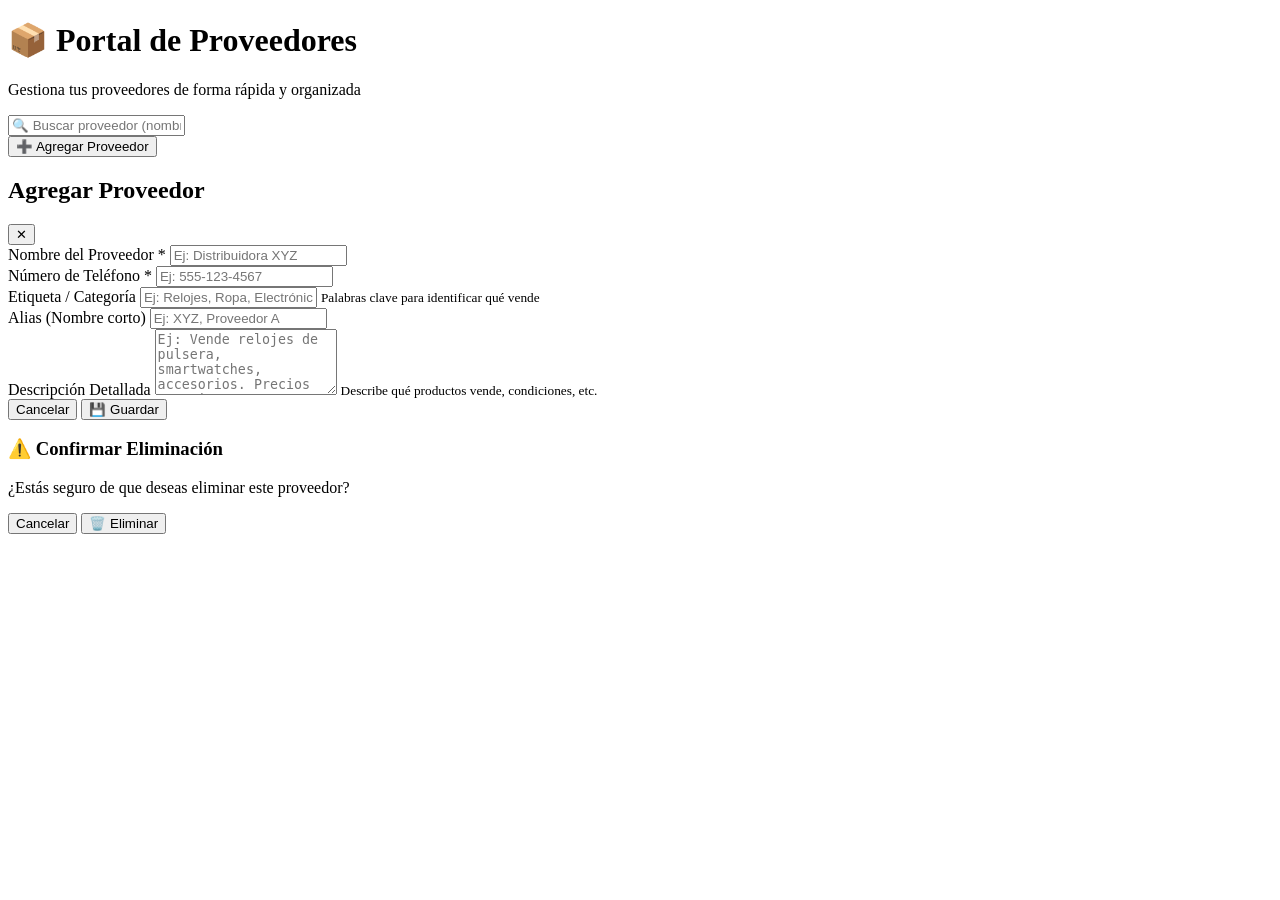
==== index.html @ 2e637d3e "Add files via upload" ====
<!DOCTYPE html>
<html lang="es">
<head>
<meta charset="UTF-8">
<meta name="viewport" content="width=device-width, initial-scale=1.0">
<title>Portal de Proveedores</title>
<link rel="stylesheet" href="proveedores.css">
</head>
<body>

<header>
<h1>📦 Portal de Proveedores</h1>
<p class="subtitle">Gestiona tus proveedores de forma rápida y organizada</p>
</header>

<main>
<!-- BARRA DE BÚSQUEDA Y BOTÓN AGREGAR -->
<div class="toolbar">
<div class="search-box">
<input type="text" id="search-input" placeholder="🔍 Buscar proveedor (nombre, producto, descripción...)">
</div>
<button class="btn-add" onclick="openModal()">➕ Agregar Proveedor</button>
</div>

<!-- GRID DE TARJETAS -->
<div id="providers-grid" class="providers-grid">
<!-- Las tarjetas se generarán dinámicamente aquí -->
</div>

<!-- MENSAJE CUANDO NO HAY PROVEEDORES -->
<div id="empty-message" class="empty-message" style="display: none;">
<div class="empty-icon">📭</div>
<h3>No hay proveedores registrados</h3>
<p>Haz clic en "Agregar Proveedor" para comenzar</p>
</div>
</main>

<!-- MODAL PARA AGREGAR/EDITAR -->
<div id="modal" class="modal">
<div class="modal-content">
<div class="modal-header">
<h2 id="modal-title">Agregar Proveedor</h2>
<button class="btn-close" onclick="closeModal()">✕</button>
</div>
<form id="provider-form" onsubmit="saveProvider(event)">
<div class="form-group">
<label>Nombre del Proveedor *</label>
<input type="text" id="prov-nombre" required placeholder="Ej: Distribuidora XYZ">
</div>
<div class="form-group">
<label>Número de Teléfono *</label>
<input type="tel" id="prov-numero" required placeholder="Ej: 555-123-4567">
</div>
<div class="form-group">
<label>Etiqueta / Categoría</label>
<input type="text" id="prov-etiqueta" placeholder="Ej: Relojes, Ropa, Electrónica">
<small>Palabras clave para identificar qué vende</small>
</div>
<div class="form-group">
<label>Alias (Nombre corto)</label>
<input type="text" id="prov-alias" placeholder="Ej: XYZ, Proveedor A">
</div>
<div class="form-group">
<label>Descripción Detallada</label>
<textarea id="prov-descripcion" rows="4" placeholder="Ej: Vende relojes de pulsera, smartwatches, accesorios. Precios mayoristas. Entrega en 24h."></textarea>
<small>Describe qué productos vende, condiciones, etc.</small>
</div>
<div class="form-actions">
<button type="button" class="btn-cancel" onclick="closeModal()">Cancelar</button>
<button type="submit" class="btn-save">💾 Guardar</button>
</div>
</form>
</div>
</div>

<!-- MODAL DE CONFIRMACIÓN PARA ELIMINAR -->
<div id="modal-confirm" class="modal">
<div class="modal-content modal-small">
<h3>⚠️ Confirmar Eliminación</h3>
<p>¿Estás seguro de que deseas eliminar este proveedor?</p>
<p><strong id="confirm-name"></strong></p>
<div class="form-actions">
<button class="btn-cancel" onclick="closeConfirmModal()">Cancelar</button>
<button class="btn-delete" onclick="confirmDelete()">🗑️ Eliminar</button>
</div>
</div>
</div>

<script src="proveedores.js"></script>
</body>
</html>
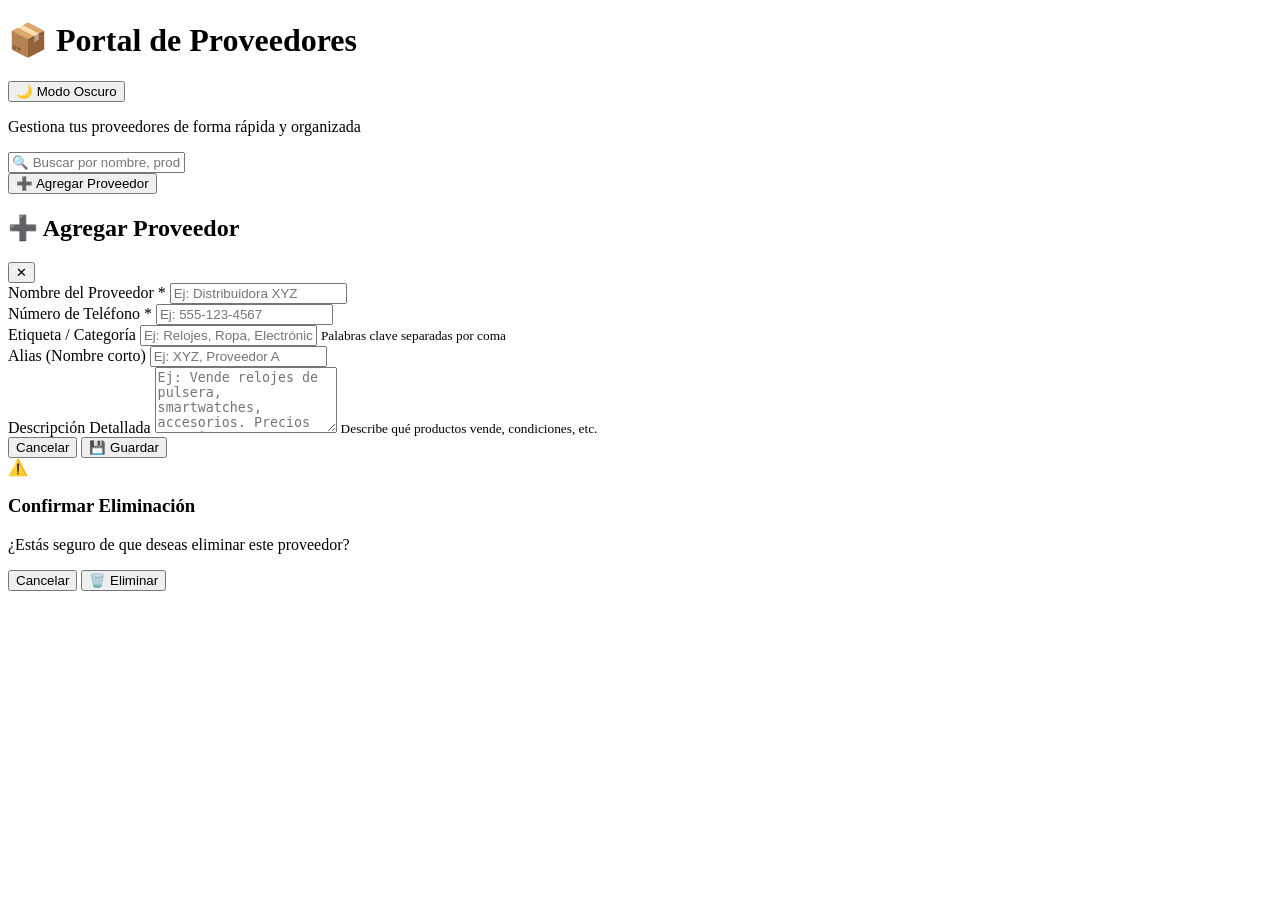
==== commit 2aa28c0e: "Update labels and comments in index.html" ====
--- a/index.html
+++ b/index.html
@@ -9,25 +9,28 @@
 <body>
 
 <header>
+<div class="header-content">
 <h1>📦 Portal de Proveedores</h1>
+<button id="theme-toggle" class="theme-toggle" onclick="toggleTheme()">🌙 Modo Oscuro</button>
+</div>
 <p class="subtitle">Gestiona tus proveedores de forma rápida y organizada</p>
 </header>
 
 <main>
-<!-- BARRA DE BÚSQUEDA Y BOTÓN AGREGAR -->
+<!-- BARRA DE HERRAMIENTAS -->
 <div class="toolbar">
-<div class="search-box">
-<input type="text" id="search-input" placeholder="🔍 Buscar proveedor (nombre, producto, descripción...)">
+<div class="search-container">
+<input type="text" id="search-input" placeholder="🔍 Buscar por nombre, producto, descripción..." onkeyup="searchProviders()">
 </div>
 <button class="btn-add" onclick="openModal()">➕ Agregar Proveedor</button>
 </div>
 
 <!-- GRID DE TARJETAS -->
 <div id="providers-grid" class="providers-grid">
-<!-- Las tarjetas se generarán dinámicamente aquí -->
+<!-- Las tarjetas se generan aquí -->
 </div>
 
-<!-- MENSAJE CUANDO NO HAY PROVEEDORES -->
+<!-- MENSAJE VACÍO -->
 <div id="empty-message" class="empty-message" style="display: none;">
 <div class="empty-icon">📭</div>
 <h3>No hay proveedores registrados</h3>
@@ -35,33 +38,33 @@
 </div>
 </main>
 
-<!-- MODAL PARA AGREGAR/EDITAR -->
+<!-- MODAL AGREGAR/EDITAR -->
 <div id="modal" class="modal">
 <div class="modal-content">
 <div class="modal-header">
-<h2 id="modal-title">Agregar Proveedor</h2>
+<h2 id="modal-title">➕ Agregar Proveedor</h2>
 <button class="btn-close" onclick="closeModal()">✕</button>
 </div>
 <form id="provider-form" onsubmit="saveProvider(event)">
 <div class="form-group">
-<label>Nombre del Proveedor *</label>
+<label for="prov-nombre">Nombre del Proveedor *</label>
 <input type="text" id="prov-nombre" required placeholder="Ej: Distribuidora XYZ">
 </div>
 <div class="form-group">
-<label>Número de Teléfono *</label>
+<label for="prov-numero">Número de Teléfono *</label>
 <input type="tel" id="prov-numero" required placeholder="Ej: 555-123-4567">
 </div>
 <div class="form-group">
-<label>Etiqueta / Categoría</label>
+<label for="prov-etiqueta">Etiqueta / Categoría</label>
 <input type="text" id="prov-etiqueta" placeholder="Ej: Relojes, Ropa, Electrónica">
-<small>Palabras clave para identificar qué vende</small>
+<small>Palabras clave separadas por coma</small>
 </div>
 <div class="form-group">
-<label>Alias (Nombre corto)</label>
+<label for="prov-alias">Alias (Nombre corto)</label>
 <input type="text" id="prov-alias" placeholder="Ej: XYZ, Proveedor A">
 </div>
 <div class="form-group">
-<label>Descripción Detallada</label>
+<label for="prov-descripcion">Descripción Detallada</label>
 <textarea id="prov-descripcion" rows="4" placeholder="Ej: Vende relojes de pulsera, smartwatches, accesorios. Precios mayoristas. Entrega en 24h."></textarea>
 <small>Describe qué productos vende, condiciones, etc.</small>
 </div>
@@ -73,12 +76,13 @@
 </div>
 </div>
 
-<!-- MODAL DE CONFIRMACIÓN PARA ELIMINAR -->
+<!-- MODAL CONFIRMAR ELIMINAR -->
 <div id="modal-confirm" class="modal">
 <div class="modal-content modal-small">
-<h3>⚠️ Confirmar Eliminación</h3>
+<div class="warning-icon">⚠️</div>
+<h3>Confirmar Eliminación</h3>
 <p>¿Estás seguro de que deseas eliminar este proveedor?</p>
-<p><strong id="confirm-name"></strong></p>
+<p class="confirm-name" id="confirm-name"></p>
 <div class="form-actions">
 <button class="btn-cancel" onclick="closeConfirmModal()">Cancelar</button>
 <button class="btn-delete" onclick="confirmDelete()">🗑️ Eliminar</button>
@@ -88,4 +92,4 @@
 
 <script src="proveedores.js"></script>
 </body>
-</html>+</html>
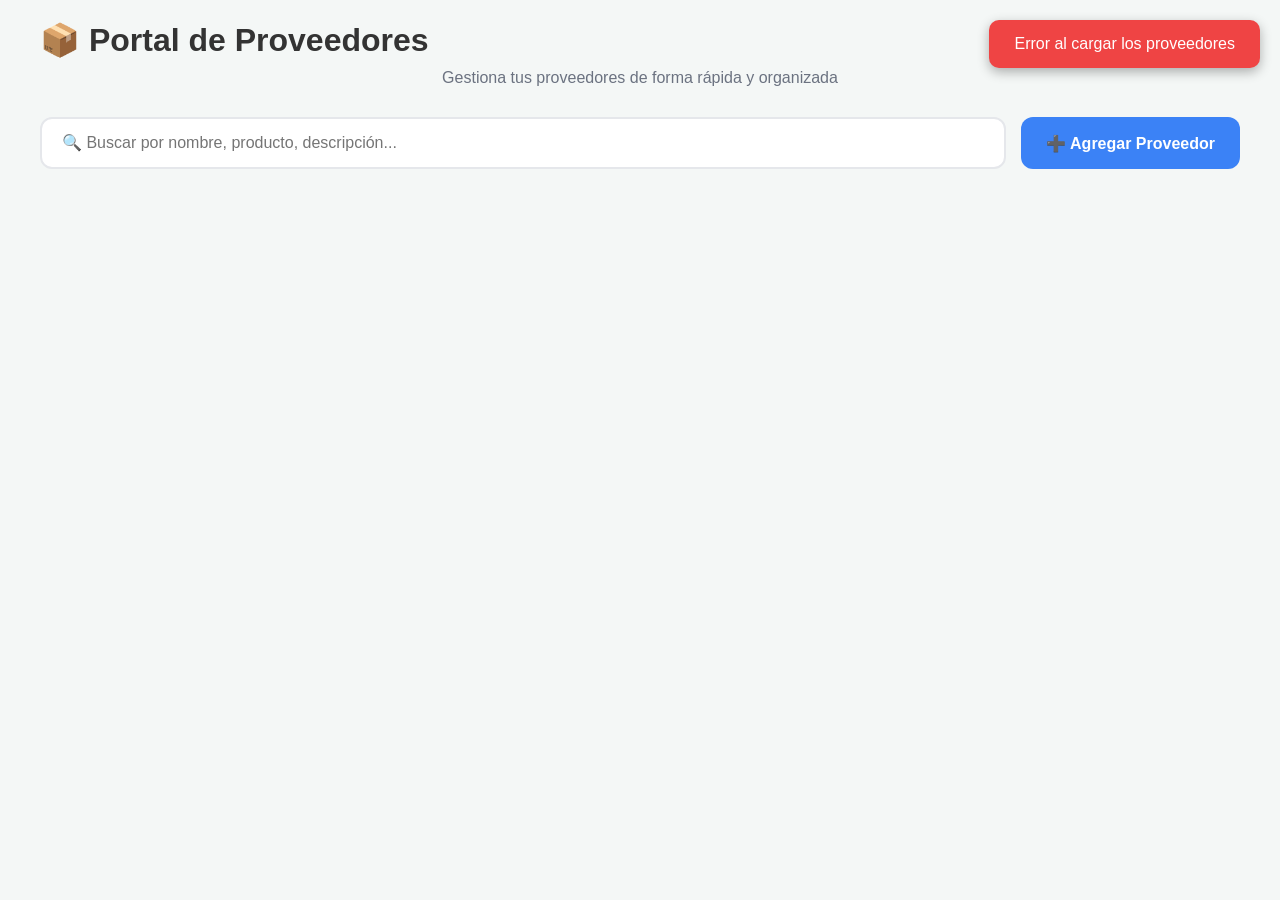
==== commit b3ee03e2: "Modify stylesheet link and enhance comments Updated stylesheet link and improved comment clarity." ====
--- a/index.html
+++ b/index.html
@@ -4,7 +4,7 @@
 <meta charset="UTF-8">
 <meta name="viewport" content="width=device-width, initial-scale=1.0">
 <title>Portal de Proveedores</title>
-<link rel="stylesheet" href="proveedores.css">
+<link rel="stylesheet" href="css.css">
 </head>
 <body>
 
@@ -27,7 +27,7 @@
 
 <!-- GRID DE TARJETAS -->
 <div id="providers-grid" class="providers-grid">
-<!-- Las tarjetas se generan aquí -->
+<!-- Las tarjetas se generan aquí dinámicamente -->
 </div>
 
 <!-- MENSAJE VACÍO -->
--- a/css.css
+++ b/css.css
@@ -0,0 +1,464 @@
+/* VARIABLES - MODO CLARO (por defecto) */
+:root {
+--bg-primary: #f4f7f6;
+--bg-secondary: #ffffff;
+--text-primary: #333333;
+--text-secondary: #6b7280;
+--border-color: #e5e7eb;
+--card-shadow: rgba(0, 0, 0, 0.08);
+--primary: #3b82f6;
+--primary-hover: #2563eb;
+--success: #10b981;
+--danger: #ef4444;
+--warning: #f59e0b;
+--tag-bg: #fef3c7;
+--tag-text: #92400e;
+--input-bg: #ffffff;
+--modal-overlay: rgba(0, 0, 0, 0.5);
+}
+
+/* MODO OSCURO */
+body.dark-mode {
+--bg-primary: #1f2937;
+--bg-secondary: #374151;
+--text-primary: #f9fafb;
+--text-secondary: #9ca3af;
+--border-color: #4b5563;
+--card-shadow: rgba(0, 0, 0, 0.3);
+--primary: #60a5fa;
+--primary-hover: #3b82f6;
+--success: #34d399;
+--danger: #f87171;
+--warning: #fbbf24;
+--tag-bg: #451a03;
+--tag-text: #fbbf24;
+--input-bg: #4b5563;
+--modal-overlay: rgba(0, 0, 0, 0.7);
+}
+
+* {
+margin: 0;
+padding: 0;
+box-sizing: border-box;
+}
+
+body {
+font-family: 'Segoe UI', Tahoma, Geneva, Verdana, sans-serif;
+background: var(--bg-primary);
+color: var(--text-primary);
+padding: 20px;
+transition: all 0.3s ease;
+}
+
+/* HEADER */
+header {
+text-align: center;
+margin-bottom: 30px;
+}
+
+.header-content {
+display: flex;
+justify-content: space-between;
+align-items: center;
+max-width: 1200px;
+margin: 0 auto 10px;
+}
+
+h1 {
+color: var(--text-primary);
+font-size: 2rem;
+}
+
+.subtitle {
+color: var(--text-secondary);
+margin-top: 5px;
+}
+
+/* BOTÓN MODO OSCURO/CLARO */
+.theme-toggle {
+padding: 10px 20px;
+background: var(--bg-secondary);
+color: var(--text-primary);
+border: 2px solid var(--border-color);
+border-radius: 25px;
+cursor: pointer;
+font-weight: bold;
+transition: all 0.3s;
+}
+
+.theme-toggle:hover {
+background: var(--primary);
+color: white;
+border-color: var(--primary);
+}
+
+/* TOOLBAR */
+.toolbar {
+max-width: 1200px;
+margin: 0 auto 30px;
+display: flex;
+gap: 15px;
+flex-wrap: wrap;
+}
+
+.search-container {
+flex: 1;
+min-width: 250px;
+}
+
+.search-container input {
+width: 100%;
+padding: 15px 20px;
+border: 2px solid var(--border-color);
+border-radius: 12px;
+font-size: 1rem;
+background: var(--input-bg);
+color: var(--text-primary);
+transition: all 0.3s;
+}
+
+.search-container input:focus {
+outline: none;
+border-color: var(--primary);
+box-shadow: 0 0 0 3px rgba(59, 130, 246, 0.1);
+}
+
+.btn-add {
+padding: 15px 25px;
+background: var(--primary);
+color: white;
+border: none;
+border-radius: 12px;
+font-size: 1rem;
+font-weight: bold;
+cursor: pointer;
+transition: all 0.3s;
+}
+
+.btn-add:hover {
+background: var(--primary-hover);
+transform: translateY(-2px);
+}
+
+/* GRID DE TARJETAS */
+.providers-grid {
+max-width: 1200px;
+margin: 0 auto;
+display: grid;
+grid-template-columns: repeat(auto-fill, minmax(320px, 1fr));
+gap: 25px;
+}
+
+/* TARJETA DE PROVEEDOR */
+.provider-card {
+background: var(--bg-secondary);
+border-radius: 15px;
+padding: 25px;
+box-shadow: 0 4px 12px var(--card-shadow);
+transition: all 0.3s;
+border-left: 5px solid var(--primary);
+position: relative;
+}
+
+.provider-card:hover {
+transform: translateY(-5px);
+box-shadow: 0 8px 20px var(--card-shadow);
+}
+
+.card-header {
+display: flex;
+justify-content: space-between;
+align-items: start;
+margin-bottom: 20px;
+}
+
+.card-title {
+flex: 1;
+}
+
+.card-title h3 {
+font-size: 1.4rem;
+color: var(--text-primary);
+margin-bottom: 5px;
+}
+
+.card-title .alias {
+font-size: 0.9rem;
+color: var(--text-secondary);
+font-style: italic;
+}
+
+.card-actions {
+display: flex;
+gap: 10px;
+}
+
+.btn-icon {
+width: 38px;
+height: 38px;
+border: none;
+border-radius: 10px;
+cursor: pointer;
+font-size: 1.2rem;
+transition: all 0.2s;
+display: flex;
+align-items: center;
+justify-content: center;
+}
+
+.btn-edit {
+background: #dbeafe;
+color: var(--primary);
+}
+
+.btn-edit:hover {
+background: var(--primary);
+color: white;
+}
+
+.btn-delete {
+background: #fee2e2;
+color: var(--danger);
+}
+
+.btn-delete:hover {
+background: var(--danger);
+color: white;
+}
+
+.card-info {
+margin-bottom: 15px;
+}
+
+.info-item {
+display: flex;
+align-items: start;
+margin-bottom: 12px;
+font-size: 0.95rem;
+}
+
+.info-label {
+font-weight: bold;
+color: var(--text-secondary);
+min-width: 100px;
+margin-right: 10px;
+}
+
+.info-value {
+flex: 1;
+color: var(--text-primary);
+}
+
+.tags-container {
+display: flex;
+flex-wrap: wrap;
+gap: 8px;
+margin-top: 5px;
+}
+
+.tag {
+display: inline-block;
+background: var(--tag-bg);
+color: var(--tag-text);
+padding: 5px 12px;
+border-radius: 20px;
+font-size: 0.85rem;
+font-weight: 600;
+}
+
+.description {
+background: var(--bg-primary);
+padding: 15px;
+border-radius: 10px;
+font-size: 0.9rem;
+line-height: 1.6;
+color: var(--text-primary);
+border-left: 3px solid var(--border-color);
+margin-top: 10px;
+}
+
+/* MENSAJE VACÍO */
+.empty-message {
+text-align: center;
+padding: 80px 20px;
+color: var(--text-secondary);
+}
+
+.empty-icon {
+font-size: 5rem;
+margin-bottom: 20px;
+}
+
+/* MODAL */
+.modal {
+display: none;
+position: fixed;
+top: 0;
+left: 0;
+width: 100%;
+height: 100%;
+background: var(--modal-overlay);
+z-index: 1000;
+align-items: center;
+justify-content: center;
+backdrop-filter: blur(5px);
+}
+
+.modal.active {
+display: flex;
+}
+
+.modal-content {
+background: var(--bg-secondary);
+border-radius: 20px;
+padding: 30px;
+max-width: 550px;
+width: 90%;
+max-height: 90vh;
+overflow-y: auto;
+box-shadow: 0 20px 60px rgba(0,0,0,0.3);
+}
+
+.modal-small {
+max-width: 400px;
+text-align: center;
+}
+
+.modal-header {
+display: flex;
+justify-content: space-between;
+align-items: center;
+margin-bottom: 25px;
+}
+
+.modal-header h2 {
+color: var(--text-primary);
+}
+
+.btn-close {
+background: none;
+border: none;
+font-size: 1.8rem;
+cursor: pointer;
+color: var(--text-secondary);
+transition: all 0.2s;
+}
+
+.btn-close:hover {
+color: var(--danger);
+transform: rotate(90deg);
+}
+
+.warning-icon {
+font-size: 4rem;
+margin-bottom: 15px;
+}
+
+.form-group {
+margin-bottom: 20px;
+}
+
+.form-group label {
+display: block;
+font-weight: bold;
+margin-bottom: 8px;
+color: var(--text-primary);
+}
+
+.form-group small {
+display: block;
+margin-top: 5px;
+color: var(--text-secondary);
+font-size: 0.85rem;
+}
+
+.form-group input,
+.form-group textarea {
+width: 100%;
+padding: 12px;
+border: 2px solid var(--border-color);
+border-radius: 10px;
+font-size: 1rem;
+font-family: inherit;
+background: var(--input-bg);
+color: var(--text-primary);
+transition: all 0.3s;
+}
+
+.form-group input:focus,
+.form-group textarea:focus {
+outline: none;
+border-color: var(--primary);
+}
+
+.form-group textarea {
+resize: vertical;
+min-height: 100px;
+}
+
+.form-actions {
+display: flex;
+gap: 12px;
+justify-content: flex-end;
+margin-top: 25px;
+}
+
+.btn-cancel, .btn-save, .btn-delete {
+padding: 12px 24px;
+border: none;
+border-radius: 10px;
+font-weight: bold;
+cursor: pointer;
+font-size: 1rem;
+transition: all 0.3s;
+}
+
+.btn-cancel {
+background: var(--border-color);
+color: var(--text-primary);
+}
+
+.btn-cancel:hover {
+background: var(--text-secondary);
+}
+
+.btn-save {
+background: var(--success);
+color: white;
+}
+
+.btn-save:hover {
+transform: translateY(-2px);
+box-shadow: 0 4px 12px rgba(16, 185, 129, 0.4);
+}
+
+.btn-delete {
+background: var(--danger);
+color: white;
+}
+
+.confirm-name {
+font-weight: bold;
+color: var(--text-primary);
+margin: 15px 0;
+}
+
+/* RESPONSIVE */
+@media (max-width: 768px) {
+.header-content {
+flex-direction: column;
+gap: 15px;
+}
+
+.toolbar {
+flex-direction: column;
+}
+
+.providers-grid {
+grid-template-columns: 1fr;
+}
+
+.modal-content {
+padding: 20px;
+}
+}
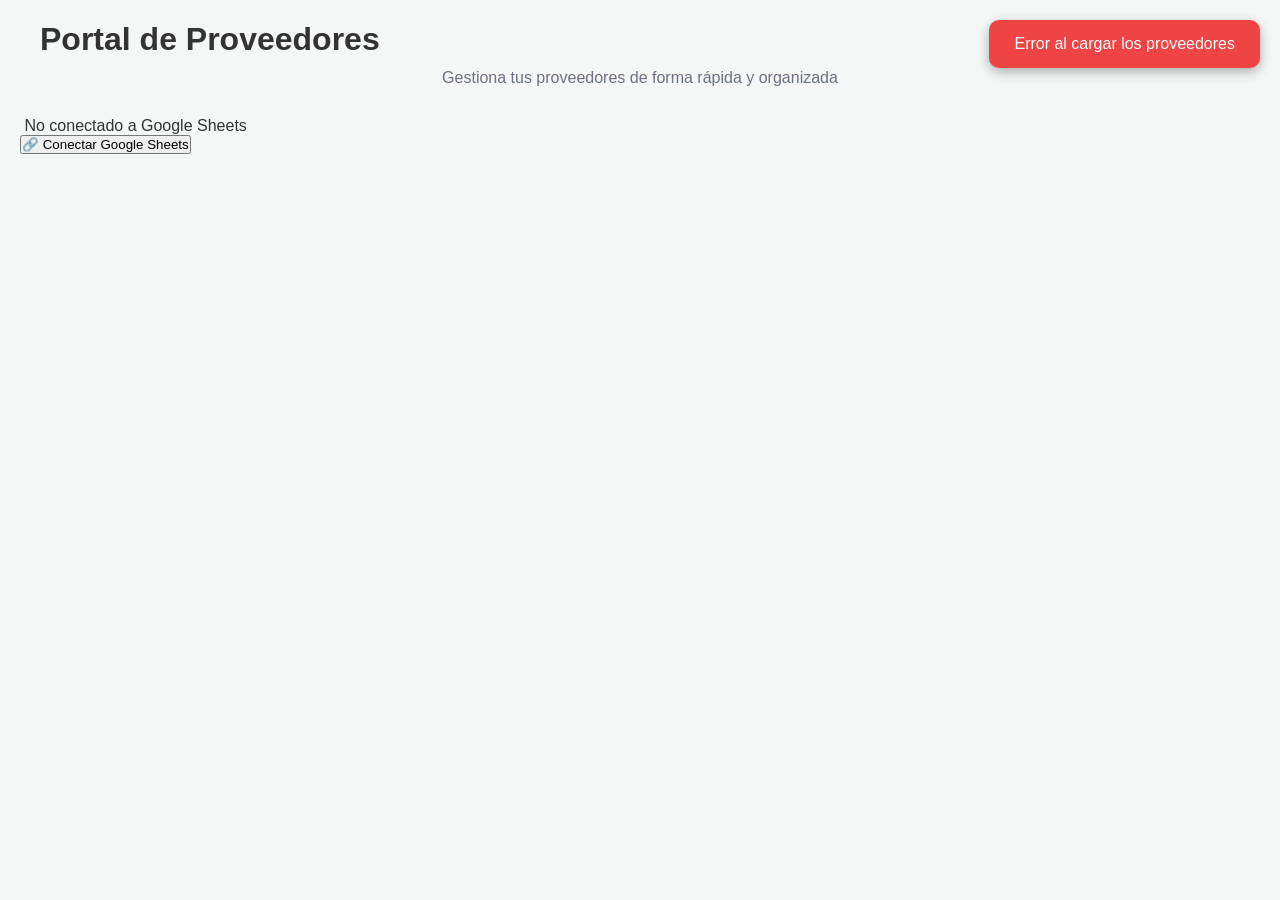
==== commit b267cda4: "Update header and add connection bar" ====
--- a/index.html
+++ b/index.html
@@ -10,15 +10,24 @@
 
 <header>
 <div class="header-content">
-<h1>📦 Portal de Proveedores</h1>
+<h1> Portal de Proveedores</h1>
 <button id="theme-toggle" class="theme-toggle" onclick="toggleTheme()">🌙 Modo Oscuro</button>
 </div>
 <p class="subtitle">Gestiona tus proveedores de forma rápida y organizada</p>
 </header>
 
 <main>
-<!-- BARRA DE HERRAMIENTAS -->
-<div class="toolbar">
+<!-- BARRA DE CONEXIÓN -->
+<div id="connection-bar" class="connection-bar">
+<div class="connection-info">
+<span class="status-icon">️</span>
+<span id="connection-status">No conectado a Google Sheets</span>
+</div>
+<button class="btn-connect" onclick="showSetupModal()">🔗 Conectar Google Sheets</button>
+</div>
+
+<!-- BARRA DE HERRAMIENTAS (oculta hasta conectar) -->
+<div class="toolbar" id="toolbar" style="display: none;">
 <div class="search-container">
 <input type="text" id="search-input" placeholder="🔍 Buscar por nombre, producto, descripción..." onkeyup="searchProviders()">
 </div>
@@ -37,6 +46,39 @@
 <p>Haz clic en "Agregar Proveedor" para comenzar</p>
 </div>
 </main>
+
+<!-- MODAL DE CONFIGURACIÓN INICIAL -->
+<div id="modal-setup" class="modal">
+<div class="modal-content">
+<div class="modal-header">
+<h2>🔗 Conectar con Google Sheets</h2>
+<button class="btn-close" onclick="closeSetupModal()">✕</button>
+</div>
+<div class="setup-instructions">
+<h3>📋 Instrucciones:</h3>
+<ol>
+<li>Crea una nueva hoja de cálculo en Google Sheets</li>
+<li>Ve a <strong>Extensiones → Apps Script</strong></li>
+<li>Copia el código del <strong>Paso 1</strong> de abajo</li>
+<li>Guarda y despliega como <strong>Aplicación web</strong></li>
+<li>Copia la URL y pégala en el campo de abajo</li>
+</ol>
+</div>
+<div class="form-group">
+<label for="script-url">URL del Script de Google:</label>
+<input type="text" id="script-url" placeholder="https://script.google.com/macros/s/.../exec">
+</div>
+<div class="form-actions">
+<button class="btn-cancel" onclick="closeSetupModal()">Cancelar</button>
+<button class="btn-save" onclick="saveScriptUrl()">💾 Conectar</button>
+</div>
+<div class="code-section">
+<h4>📝 Paso 1: Copia este código en Google Apps Script:</h4>
+<pre id="script-code">// El código se insertará aquí automáticamente</pre>
+<button class="btn-copy" onclick="copyScriptCode()"> Copiar Código</button>
+</div>
+</div>
+</div>
 
 <!-- MODAL AGREGAR/EDITAR -->
 <div id="modal" class="modal">
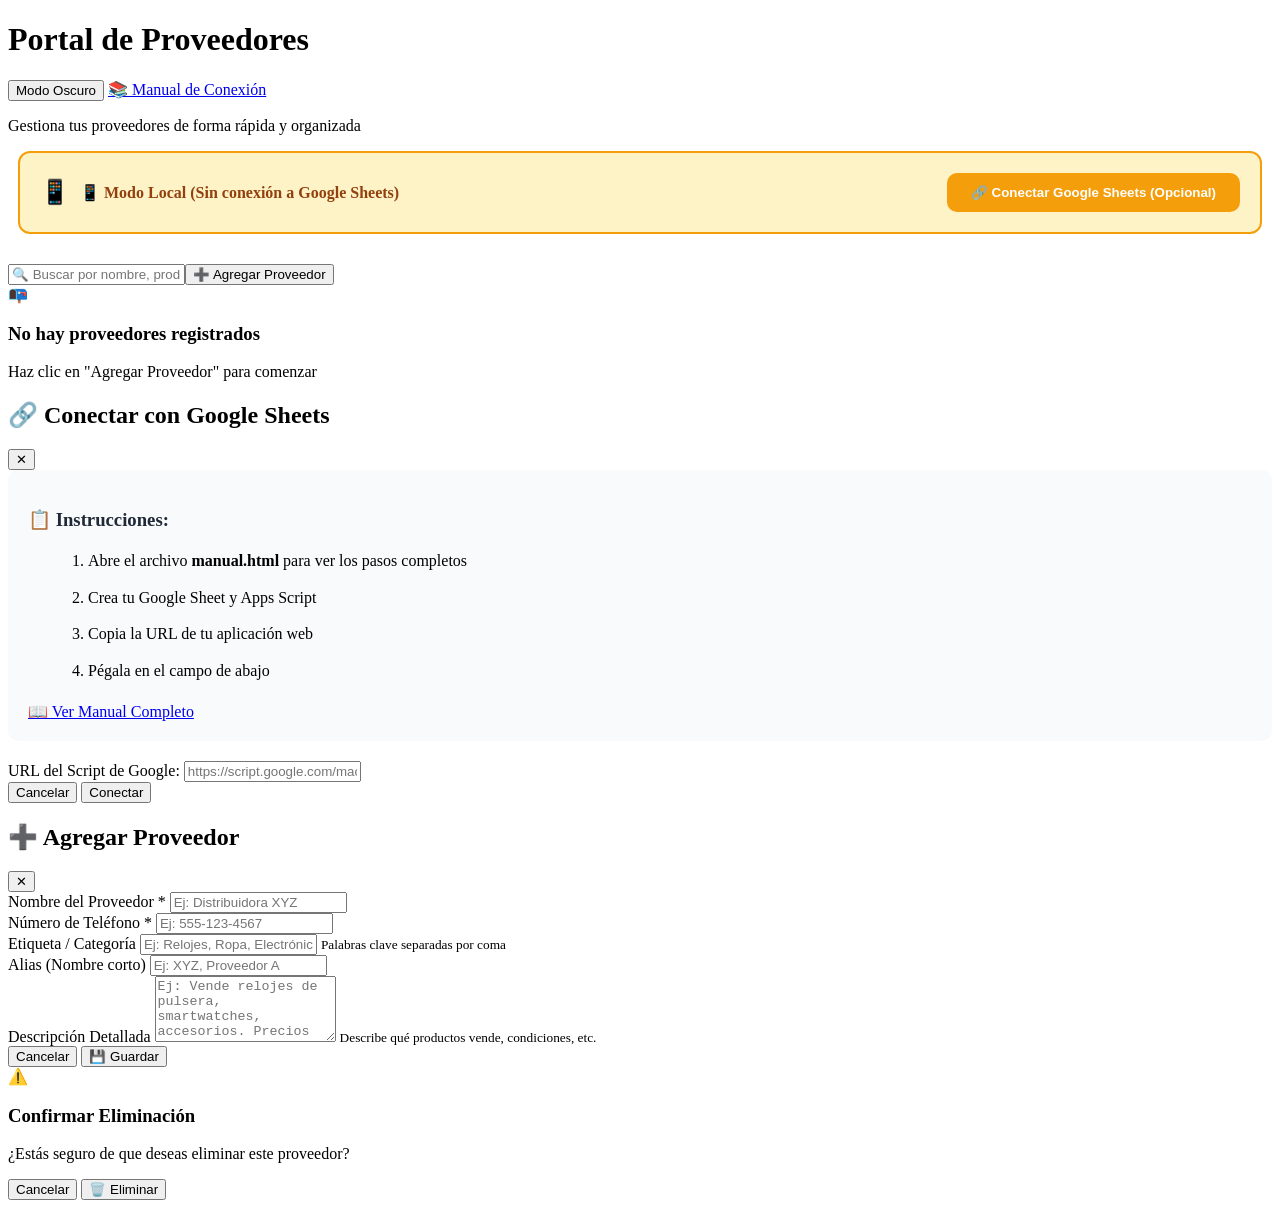
==== commit a636d979: "Update HTML structure and improve comments" ====
--- a/index.html
+++ b/index.html
@@ -11,23 +11,26 @@
 <header>
 <div class="header-content">
 <h1> Portal de Proveedores</h1>
-<button id="theme-toggle" class="theme-toggle" onclick="toggleTheme()">🌙 Modo Oscuro</button>
+<div class="header-buttons">
+<button id="theme-toggle" class="theme-toggle" onclick="toggleTheme()"> Modo Oscuro</button>
+<a href="manual.html" class="btn-manual" target="_blank">📚 Manual de Conexión</a>
+</div>
 </div>
 <p class="subtitle">Gestiona tus proveedores de forma rápida y organizada</p>
 </header>
 
 <main>
-<!-- BARRA DE CONEXIÓN -->
+<!-- BARRA DE CONEXIÓN (informativa) -->
 <div id="connection-bar" class="connection-bar">
 <div class="connection-info">
-<span class="status-icon">️</span>
-<span id="connection-status">No conectado a Google Sheets</span>
+<span class="status-icon" id="status-icon">📱</span>
+<span id="connection-status">Modo Local - Los datos se guardan en tu navegador</span>
 </div>
-<button class="btn-connect" onclick="showSetupModal()">🔗 Conectar Google Sheets</button>
+<button class="btn-connect" onclick="showSetupModal()" id="btn-connect">🔗 Conectar Google Sheets (Opcional)</button>
 </div>
 
-<!-- BARRA DE HERRAMIENTAS (oculta hasta conectar) -->
-<div class="toolbar" id="toolbar" style="display: none;">
+<!-- BARRA DE HERRAMIENTAS -->
+<div class="toolbar" id="toolbar">
 <div class="search-container">
 <input type="text" id="search-input" placeholder="🔍 Buscar por nombre, producto, descripción..." onkeyup="searchProviders()">
 </div>
@@ -47,7 +50,7 @@
 </div>
 </main>
 
-<!-- MODAL DE CONFIGURACIÓN INICIAL -->
+<!-- MODAL DE CONFIGURACIÓN (Conexión Google Sheets) -->
 <div id="modal-setup" class="modal">
 <div class="modal-content">
 <div class="modal-header">
@@ -57,12 +60,12 @@
 <div class="setup-instructions">
 <h3>📋 Instrucciones:</h3>
 <ol>
-<li>Crea una nueva hoja de cálculo en Google Sheets</li>
-<li>Ve a <strong>Extensiones → Apps Script</strong></li>
-<li>Copia el código del <strong>Paso 1</strong> de abajo</li>
-<li>Guarda y despliega como <strong>Aplicación web</strong></li>
-<li>Copia la URL y pégala en el campo de abajo</li>
+<li>Abre el archivo <strong>manual.html</strong> para ver los pasos completos</li>
+<li>Crea tu Google Sheet y Apps Script</li>
+<li>Copia la URL de tu aplicación web</li>
+<li>Pégala en el campo de abajo</li>
 </ol>
+<a href="manual.html" target="_blank" class="btn-manual-inline">📖 Ver Manual Completo</a>
 </div>
 <div class="form-group">
 <label for="script-url">URL del Script de Google:</label>
@@ -70,12 +73,8 @@
 </div>
 <div class="form-actions">
 <button class="btn-cancel" onclick="closeSetupModal()">Cancelar</button>
-<button class="btn-save" onclick="saveScriptUrl()">💾 Conectar</button>
-</div>
-<div class="code-section">
-<h4>📝 Paso 1: Copia este código en Google Apps Script:</h4>
-<pre id="script-code">// El código se insertará aquí automáticamente</pre>
-<button class="btn-copy" onclick="copyScriptCode()"> Copiar Código</button>
+<button class="btn-save" onclick="saveScriptUrl()"> Conectar</button>
+<button class="btn-disconnect" onclick="disconnectGoogle()" id="btn-disconnect" style="display:none;">🔌 Desconectar</button>
 </div>
 </div>
 </div>
--- a/css.css
+++ b/css.css
@@ -1,464 +1,122 @@
-/* VARIABLES - MODO CLARO (por defecto) */
-:root {
---bg-primary: #f4f7f6;
---bg-secondary: #ffffff;
---text-primary: #333333;
---text-secondary: #6b7280;
---border-color: #e5e7eb;
---card-shadow: rgba(0, 0, 0, 0.08);
---primary: #3b82f6;
---primary-hover: #2563eb;
---success: #10b981;
---danger: #ef4444;
---warning: #f59e0b;
---tag-bg: #fef3c7;
---tag-text: #92400e;
---input-bg: #ffffff;
---modal-overlay: rgba(0, 0, 0, 0.5);
-}
-
-/* MODO OSCURO */
-body.dark-mode {
---bg-primary: #1f2937;
---bg-secondary: #374151;
---text-primary: #f9fafb;
---text-secondary: #9ca3af;
---border-color: #4b5563;
---card-shadow: rgba(0, 0, 0, 0.3);
---primary: #60a5fa;
---primary-hover: #3b82f6;
---success: #34d399;
---danger: #f87171;
---warning: #fbbf24;
---tag-bg: #451a03;
---tag-text: #fbbf24;
---input-bg: #4b5563;
---modal-overlay: rgba(0, 0, 0, 0.7);
-}
-
-* {
-margin: 0;
-padding: 0;
-box-sizing: border-box;
-}
-
-body {
-font-family: 'Segoe UI', Tahoma, Geneva, Verdana, sans-serif;
-background: var(--bg-primary);
-color: var(--text-primary);
+/* BARRA DE CONEXIÓN */
+.connection-bar {
+max-width: 1200px;
+margin: 0 auto 30px;
 padding: 20px;
-transition: all 0.3s ease;
-}
-
-/* HEADER */
-header {
-text-align: center;
-margin-bottom: 30px;
-}
-
-.header-content {
+background: #fef3c7;
+border: 2px solid #f59e0b;
+border-radius: 12px;
 display: flex;
 justify-content: space-between;
 align-items: center;
-max-width: 1200px;
-margin: 0 auto 10px;
+flex-wrap: wrap;
+gap: 15px;
 }
 
-h1 {
-color: var(--text-primary);
-font-size: 2rem;
+.connection-bar.connected {
+background: #d1fae5;
+border-color: #10b981;
 }
 
-.subtitle {
-color: var(--text-secondary);
-margin-top: 5px;
+.connection-info {
+display: flex;
+align-items: center;
+gap: 10px;
+font-weight: bold;
+color: #92400e;
 }
 
-/* BOTÓN MODO OSCURO/CLARO */
-.theme-toggle {
+.connection-bar.connected .connection-info {
+color: #065f46;
+}
+
+.status-icon {
+font-size: 1.5rem;
+}
+
+.btn-connect {
+padding: 12px 24px;
+background: #f59e0b;
+color: white;
+border: none;
+border-radius: 10px;
+font-weight: bold;
+cursor: pointer;
+transition: all 0.3s;
+}
+
+.btn-connect:hover {
+background: #d97706;
+transform: translateY(-2px);
+}
+
+.connection-bar.connected .btn-connect {
+background: #10b981;
+}
+
+.connection-bar.connected .btn-connect:hover {
+background: #059669;
+}
+
+/* MODAL DE CONFIGURACIÓN */
+.setup-instructions {
+background: #f9fafb;
+padding: 20px;
+border-radius: 10px;
+margin-bottom: 20px;
+}
+
+.setup-instructions h3 {
+margin-bottom: 15px;
+color: #1f2937;
+}
+
+.setup-instructions ol {
+margin-left: 20px;
+line-height: 1.8;
+}
+
+.setup-instructions li {
+margin-bottom: 8px;
+}
+
+.code-section {
+margin-top: 25px;
+padding-top: 20px;
+border-top: 2px dashed var(--border-color);
+}
+
+.code-section h4 {
+margin-bottom: 10px;
+color: var(--text-primary);
+}
+
+pre {
+background: #1f2937;
+color: #10b981;
+padding: 15px;
+border-radius: 8px;
+font-family: 'Courier New', monospace;
+font-size: 0.85rem;
+overflow-x: auto;
+max-height: 300px;
+overflow-y: auto;
+white-space: pre-wrap;
+word-wrap: break-word;
+}
+
+.btn-copy {
+margin-top: 10px;
 padding: 10px 20px;
-background: var(--bg-secondary);
-color: var(--text-primary);
-border: 2px solid var(--border-color);
-border-radius: 25px;
+background: var(--primary);
+color: white;
+border: none;
+border-radius: 8px;
 cursor: pointer;
 font-weight: bold;
 transition: all 0.3s;
 }
 
-.theme-toggle:hover {
-background: var(--primary);
-color: white;
-border-color: var(--primary);
+.btn-copy:hover {
+background: var(--primary-hover);
 }
-
-/* TOOLBAR */
-.toolbar {
-max-width: 1200px;
-margin: 0 auto 30px;
-display: flex;
-gap: 15px;
-flex-wrap: wrap;
-}
-
-.search-container {
-flex: 1;
-min-width: 250px;
-}
-
-.search-container input {
-width: 100%;
-padding: 15px 20px;
-border: 2px solid var(--border-color);
-border-radius: 12px;
-font-size: 1rem;
-background: var(--input-bg);
-color: var(--text-primary);
-transition: all 0.3s;
-}
-
-.search-container input:focus {
-outline: none;
-border-color: var(--primary);
-box-shadow: 0 0 0 3px rgba(59, 130, 246, 0.1);
-}
-
-.btn-add {
-padding: 15px 25px;
-background: var(--primary);
-color: white;
-border: none;
-border-radius: 12px;
-font-size: 1rem;
-font-weight: bold;
-cursor: pointer;
-transition: all 0.3s;
-}
-
-.btn-add:hover {
-background: var(--primary-hover);
-transform: translateY(-2px);
-}
-
-/* GRID DE TARJETAS */
-.providers-grid {
-max-width: 1200px;
-margin: 0 auto;
-display: grid;
-grid-template-columns: repeat(auto-fill, minmax(320px, 1fr));
-gap: 25px;
-}
-
-/* TARJETA DE PROVEEDOR */
-.provider-card {
-background: var(--bg-secondary);
-border-radius: 15px;
-padding: 25px;
-box-shadow: 0 4px 12px var(--card-shadow);
-transition: all 0.3s;
-border-left: 5px solid var(--primary);
-position: relative;
-}
-
-.provider-card:hover {
-transform: translateY(-5px);
-box-shadow: 0 8px 20px var(--card-shadow);
-}
-
-.card-header {
-display: flex;
-justify-content: space-between;
-align-items: start;
-margin-bottom: 20px;
-}
-
-.card-title {
-flex: 1;
-}
-
-.card-title h3 {
-font-size: 1.4rem;
-color: var(--text-primary);
-margin-bottom: 5px;
-}
-
-.card-title .alias {
-font-size: 0.9rem;
-color: var(--text-secondary);
-font-style: italic;
-}
-
-.card-actions {
-display: flex;
-gap: 10px;
-}
-
-.btn-icon {
-width: 38px;
-height: 38px;
-border: none;
-border-radius: 10px;
-cursor: pointer;
-font-size: 1.2rem;
-transition: all 0.2s;
-display: flex;
-align-items: center;
-justify-content: center;
-}
-
-.btn-edit {
-background: #dbeafe;
-color: var(--primary);
-}
-
-.btn-edit:hover {
-background: var(--primary);
-color: white;
-}
-
-.btn-delete {
-background: #fee2e2;
-color: var(--danger);
-}
-
-.btn-delete:hover {
-background: var(--danger);
-color: white;
-}
-
-.card-info {
-margin-bottom: 15px;
-}
-
-.info-item {
-display: flex;
-align-items: start;
-margin-bottom: 12px;
-font-size: 0.95rem;
-}
-
-.info-label {
-font-weight: bold;
-color: var(--text-secondary);
-min-width: 100px;
-margin-right: 10px;
-}
-
-.info-value {
-flex: 1;
-color: var(--text-primary);
-}
-
-.tags-container {
-display: flex;
-flex-wrap: wrap;
-gap: 8px;
-margin-top: 5px;
-}
-
-.tag {
-display: inline-block;
-background: var(--tag-bg);
-color: var(--tag-text);
-padding: 5px 12px;
-border-radius: 20px;
-font-size: 0.85rem;
-font-weight: 600;
-}
-
-.description {
-background: var(--bg-primary);
-padding: 15px;
-border-radius: 10px;
-font-size: 0.9rem;
-line-height: 1.6;
-color: var(--text-primary);
-border-left: 3px solid var(--border-color);
-margin-top: 10px;
-}
-
-/* MENSAJE VACÍO */
-.empty-message {
-text-align: center;
-padding: 80px 20px;
-color: var(--text-secondary);
-}
-
-.empty-icon {
-font-size: 5rem;
-margin-bottom: 20px;
-}
-
-/* MODAL */
-.modal {
-display: none;
-position: fixed;
-top: 0;
-left: 0;
-width: 100%;
-height: 100%;
-background: var(--modal-overlay);
-z-index: 1000;
-align-items: center;
-justify-content: center;
-backdrop-filter: blur(5px);
-}
-
-.modal.active {
-display: flex;
-}
-
-.modal-content {
-background: var(--bg-secondary);
-border-radius: 20px;
-padding: 30px;
-max-width: 550px;
-width: 90%;
-max-height: 90vh;
-overflow-y: auto;
-box-shadow: 0 20px 60px rgba(0,0,0,0.3);
-}
-
-.modal-small {
-max-width: 400px;
-text-align: center;
-}
-
-.modal-header {
-display: flex;
-justify-content: space-between;
-align-items: center;
-margin-bottom: 25px;
-}
-
-.modal-header h2 {
-color: var(--text-primary);
-}
-
-.btn-close {
-background: none;
-border: none;
-font-size: 1.8rem;
-cursor: pointer;
-color: var(--text-secondary);
-transition: all 0.2s;
-}
-
-.btn-close:hover {
-color: var(--danger);
-transform: rotate(90deg);
-}
-
-.warning-icon {
-font-size: 4rem;
-margin-bottom: 15px;
-}
-
-.form-group {
-margin-bottom: 20px;
-}
-
-.form-group label {
-display: block;
-font-weight: bold;
-margin-bottom: 8px;
-color: var(--text-primary);
-}
-
-.form-group small {
-display: block;
-margin-top: 5px;
-color: var(--text-secondary);
-font-size: 0.85rem;
-}
-
-.form-group input,
-.form-group textarea {
-width: 100%;
-padding: 12px;
-border: 2px solid var(--border-color);
-border-radius: 10px;
-font-size: 1rem;
-font-family: inherit;
-background: var(--input-bg);
-color: var(--text-primary);
-transition: all 0.3s;
-}
-
-.form-group input:focus,
-.form-group textarea:focus {
-outline: none;
-border-color: var(--primary);
-}
-
-.form-group textarea {
-resize: vertical;
-min-height: 100px;
-}
-
-.form-actions {
-display: flex;
-gap: 12px;
-justify-content: flex-end;
-margin-top: 25px;
-}
-
-.btn-cancel, .btn-save, .btn-delete {
-padding: 12px 24px;
-border: none;
-border-radius: 10px;
-font-weight: bold;
-cursor: pointer;
-font-size: 1rem;
-transition: all 0.3s;
-}
-
-.btn-cancel {
-background: var(--border-color);
-color: var(--text-primary);
-}
-
-.btn-cancel:hover {
-background: var(--text-secondary);
-}
-
-.btn-save {
-background: var(--success);
-color: white;
-}
-
-.btn-save:hover {
-transform: translateY(-2px);
-box-shadow: 0 4px 12px rgba(16, 185, 129, 0.4);
-}
-
-.btn-delete {
-background: var(--danger);
-color: white;
-}
-
-.confirm-name {
-font-weight: bold;
-color: var(--text-primary);
-margin: 15px 0;
-}
-
-/* RESPONSIVE */
-@media (max-width: 768px) {
-.header-content {
-flex-direction: column;
-gap: 15px;
-}
-
-.toolbar {
-flex-direction: column;
-}
-
-.providers-grid {
-grid-template-columns: 1fr;
-}
-
-.modal-content {
-padding: 20px;
-}
-}
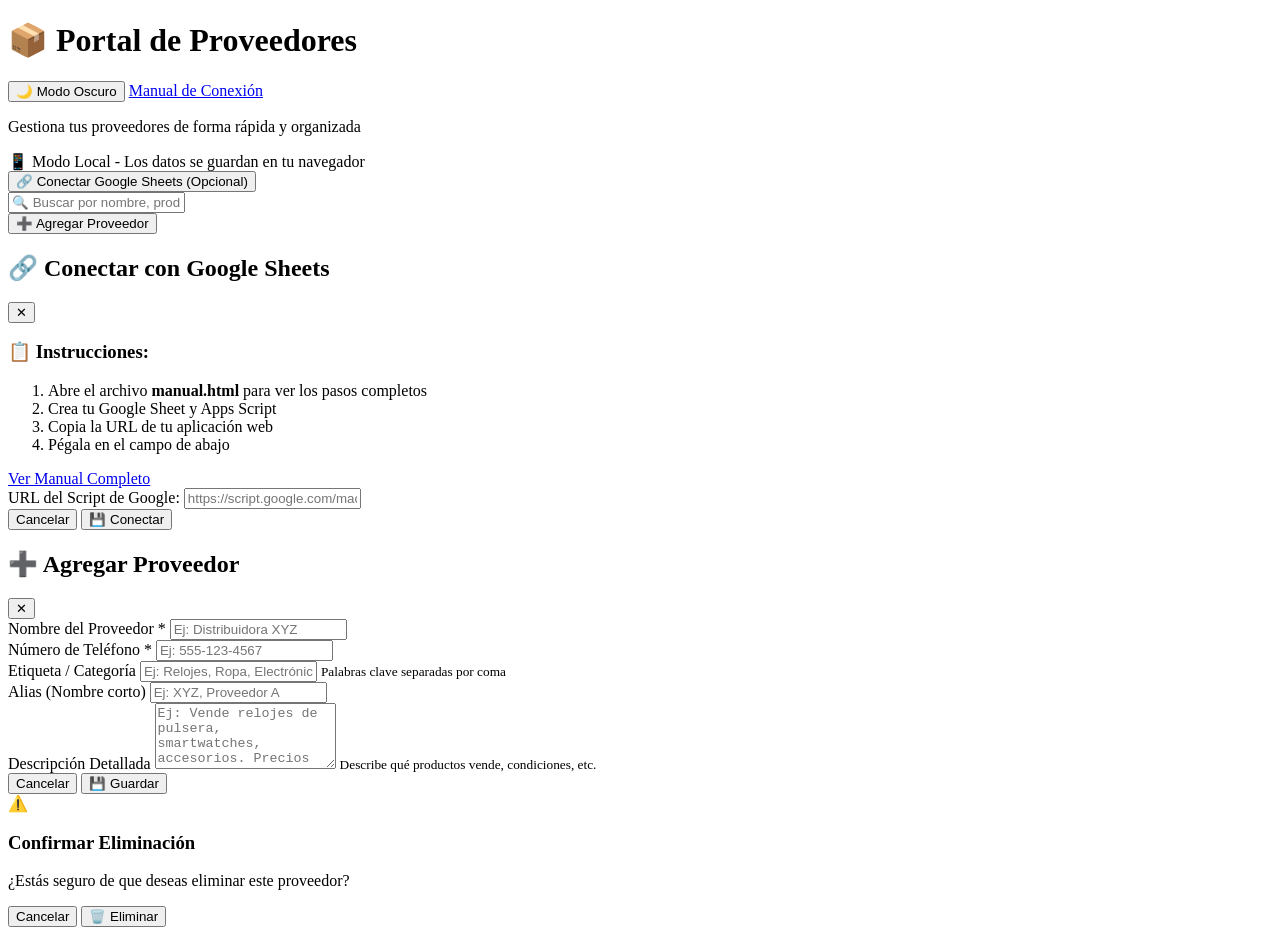
==== commit c85aae5e: "Add emojis to header and buttons in index.html" ====
--- a/index.html
+++ b/index.html
@@ -10,17 +10,17 @@
 
 <header>
 <div class="header-content">
-<h1> Portal de Proveedores</h1>
+<h1>📦 Portal de Proveedores</h1>
 <div class="header-buttons">
-<button id="theme-toggle" class="theme-toggle" onclick="toggleTheme()"> Modo Oscuro</button>
-<a href="manual.html" class="btn-manual" target="_blank">📚 Manual de Conexión</a>
+<button id="theme-toggle" class="theme-toggle" onclick="toggleTheme()">🌙 Modo Oscuro</button>
+<a href="manual.html" class="btn-manual" target="_blank"> Manual de Conexión</a>
 </div>
 </div>
 <p class="subtitle">Gestiona tus proveedores de forma rápida y organizada</p>
 </header>
 
 <main>
-<!-- BARRA DE CONEXIÓN (informativa) -->
+<!-- BARRA DE CONEXIÓN -->
 <div id="connection-bar" class="connection-bar">
 <div class="connection-info">
 <span class="status-icon" id="status-icon">📱</span>
@@ -65,7 +65,7 @@
 <li>Copia la URL de tu aplicación web</li>
 <li>Pégala en el campo de abajo</li>
 </ol>
-<a href="manual.html" target="_blank" class="btn-manual-inline">📖 Ver Manual Completo</a>
+<a href="manual.html" target="_blank" class="btn-manual-inline"> Ver Manual Completo</a>
 </div>
 <div class="form-group">
 <label for="script-url">URL del Script de Google:</label>
@@ -73,7 +73,7 @@
 </div>
 <div class="form-actions">
 <button class="btn-cancel" onclick="closeSetupModal()">Cancelar</button>
-<button class="btn-save" onclick="saveScriptUrl()"> Conectar</button>
+<button class="btn-save" onclick="saveScriptUrl()">💾 Conectar</button>
 <button class="btn-disconnect" onclick="disconnectGoogle()" id="btn-disconnect" style="display:none;">🔌 Desconectar</button>
 </div>
 </div>
--- a/css.css
+++ b/css.css
@@ -1,122 +1,41 @@
-/* BARRA DE CONEXIÓN */
-.connection-bar {
-max-width: 1200px;
-margin: 0 auto 30px;
-padding: 20px;
-background: #fef3c7;
-border: 2px solid #f59e0b;
-border-radius: 12px;
-display: flex;
-justify-content: space-between;
-align-items: center;
-flex-wrap: wrap;
-gap: 15px;
+/* BOTONES DE CONTACTO RÁPIDO */
+.btn-whatsapp {
+    background: #25d366;
+    color: white;
 }
 
-.connection-bar.connected {
-background: #d1fae5;
-border-color: #10b981;
+.btn-whatsapp:hover {
+    background: #128c7e;
 }
 
-.connection-info {
-display: flex;
-align-items: center;
-gap: 10px;
-font-weight: bold;
-color: #92400e;
+.btn-phone {
+    background: #3b82f6;
+    color: white;
 }
 
-.connection-bar.connected .connection-info {
-color: #065f46;
+.btn-phone:hover {
+    background: #2563eb;
 }
 
-.status-icon {
-font-size: 1.5rem;
+.contact-buttons {
+    display: flex;
+    gap: 8px;
+    margin-top: 10px;
+    flex-wrap: wrap;
 }
 
-.btn-connect {
-padding: 12px 24px;
-background: #f59e0b;
-color: white;
-border: none;
-border-radius: 10px;
-font-weight: bold;
-cursor: pointer;
-transition: all 0.3s;
+.contact-buttons button {
+    flex: 1;
+    min-width: 120px;
+    padding: 10px;
+    border: none;
+    border-radius: 8px;
+    cursor: pointer;
+    font-weight: bold;
+    font-size: 0.9rem;
+    transition: all 0.2s;
+    display: flex;
+    align-items: center;
+    justify-content: center;
+    gap: 5px;
 }
-
-.btn-connect:hover {
-background: #d97706;
-transform: translateY(-2px);
-}
-
-.connection-bar.connected .btn-connect {
-background: #10b981;
-}
-
-.connection-bar.connected .btn-connect:hover {
-background: #059669;
-}
-
-/* MODAL DE CONFIGURACIÓN */
-.setup-instructions {
-background: #f9fafb;
-padding: 20px;
-border-radius: 10px;
-margin-bottom: 20px;
-}
-
-.setup-instructions h3 {
-margin-bottom: 15px;
-color: #1f2937;
-}
-
-.setup-instructions ol {
-margin-left: 20px;
-line-height: 1.8;
-}
-
-.setup-instructions li {
-margin-bottom: 8px;
-}
-
-.code-section {
-margin-top: 25px;
-padding-top: 20px;
-border-top: 2px dashed var(--border-color);
-}
-
-.code-section h4 {
-margin-bottom: 10px;
-color: var(--text-primary);
-}
-
-pre {
-background: #1f2937;
-color: #10b981;
-padding: 15px;
-border-radius: 8px;
-font-family: 'Courier New', monospace;
-font-size: 0.85rem;
-overflow-x: auto;
-max-height: 300px;
-overflow-y: auto;
-white-space: pre-wrap;
-word-wrap: break-word;
-}
-
-.btn-copy {
-margin-top: 10px;
-padding: 10px 20px;
-background: var(--primary);
-color: white;
-border: none;
-border-radius: 8px;
-cursor: pointer;
-font-weight: bold;
-transition: all 0.3s;
-}
-
-.btn-copy:hover {
-background: var(--primary-hover);
-}
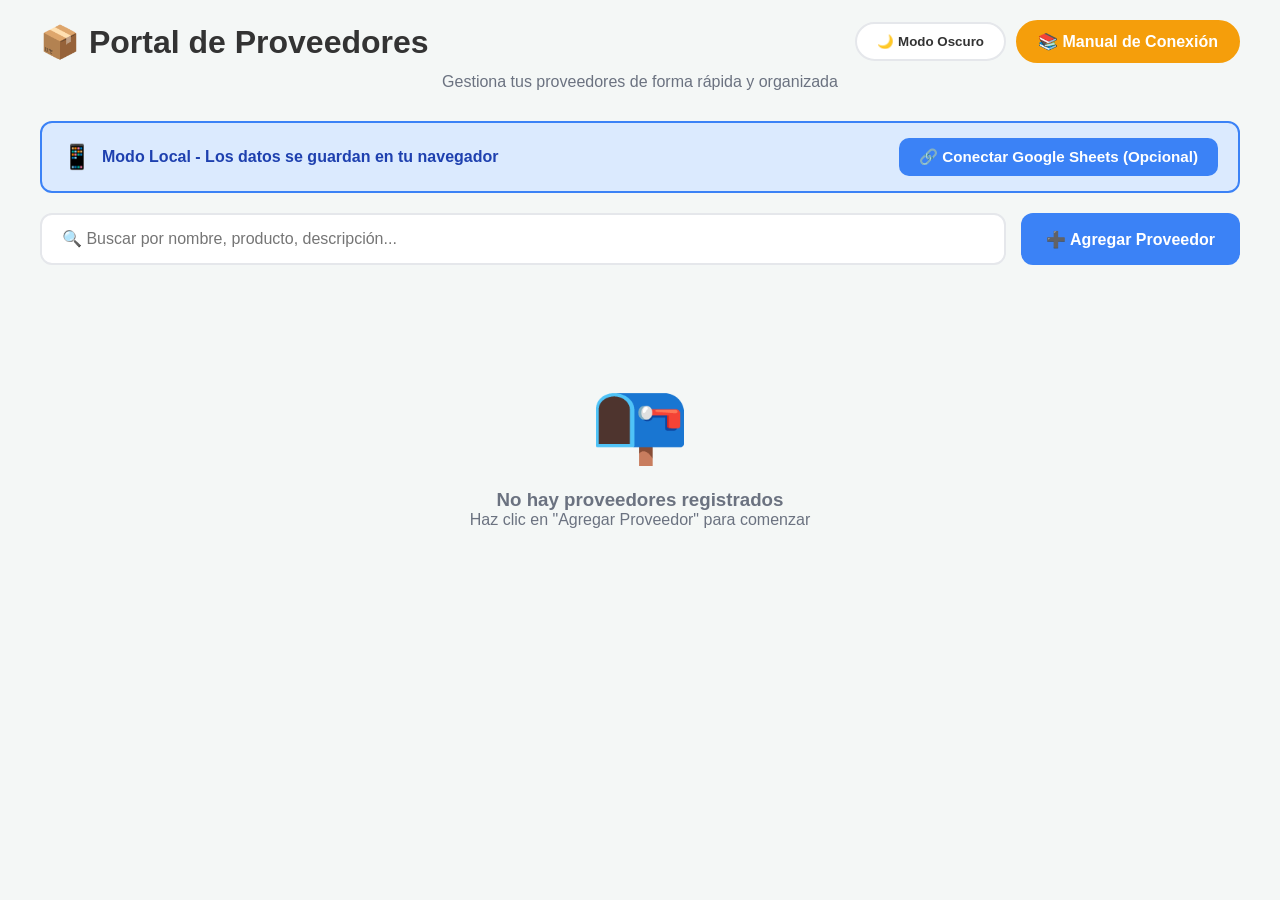
==== commit 13161e85: "Add icons to manual links in index.html" ====
--- a/index.html
+++ b/index.html
@@ -13,7 +13,7 @@
 <h1>📦 Portal de Proveedores</h1>
 <div class="header-buttons">
 <button id="theme-toggle" class="theme-toggle" onclick="toggleTheme()">🌙 Modo Oscuro</button>
-<a href="manual.html" class="btn-manual" target="_blank"> Manual de Conexión</a>
+<a href="manual.html" class="btn-manual" target="_blank">📚 Manual de Conexión</a>
 </div>
 </div>
 <p class="subtitle">Gestiona tus proveedores de forma rápida y organizada</p>
@@ -65,7 +65,7 @@
 <li>Copia la URL de tu aplicación web</li>
 <li>Pégala en el campo de abajo</li>
 </ol>
-<a href="manual.html" target="_blank" class="btn-manual-inline"> Ver Manual Completo</a>
+<a href="manual.html" target="_blank" class="btn-manual-inline">📖 Ver Manual Completo</a>
 </div>
 <div class="form-group">
 <label for="script-url">URL del Script de Google:</label>
--- a/css.css
+++ b/css.css
@@ -1,26 +1,391 @@
-/* BOTONES DE CONTACTO RÁPIDO */
-.btn-whatsapp {
-    background: #25d366;
-    color: white;
-}
-
-.btn-whatsapp:hover {
-    background: #128c7e;
-}
-
-.btn-phone {
+/* VARIABLES - MODO CLARO (por defecto) */
+:root {
+    --bg-primary: #f4f7f6;
+    --bg-secondary: #ffffff;
+    --text-primary: #333333;
+    --text-secondary: #6b7280;
+    --border-color: #e5e7eb;
+    --card-shadow: rgba(0, 0, 0, 0.08);
+    --primary: #3b82f6;
+    --primary-hover: #2563eb;
+    --success: #10b981;
+    --danger: #ef4444;
+    --warning: #f59e0b;
+    --tag-bg: #fef3c7;
+    --tag-text: #92400e;
+    --input-bg: #ffffff;
+    --modal-overlay: rgba(0, 0, 0, 0.5);
+}
+
+/* MODO OSCURO */
+body.dark-mode {
+    --bg-primary: #1f2937;
+    --bg-secondary: #374151;
+    --text-primary: #f9fafb;
+    --text-secondary: #9ca3af;
+    --border-color: #4b5563;
+    --card-shadow: rgba(0, 0, 0, 0.3);
+    --primary: #60a5fa;
+    --primary-hover: #3b82f6;
+    --success: #34d399;
+    --danger: #f87171;
+    --warning: #fbbf24;
+    --tag-bg: #451a03;
+    --tag-text: #fbbf24;
+    --input-bg: #4b5563;
+    --modal-overlay: rgba(0, 0, 0, 0.7);
+}
+
+* {
+    margin: 0;
+    padding: 0;
+    box-sizing: border-box;
+}
+
+body {
+    font-family: 'Segoe UI', Tahoma, Geneva, Verdana, sans-serif;
+    background: var(--bg-primary);
+    color: var(--text-primary);
+    padding: 20px;
+    transition: all 0.3s ease;
+}
+
+/* HEADER */
+header {
+    text-align: center;
+    margin-bottom: 30px;
+}
+
+.header-content {
+    display: flex;
+    justify-content: space-between;
+    align-items: center;
+    max-width: 1200px;
+    margin: 0 auto 10px;
+    flex-wrap: wrap;
+    gap: 15px;
+}
+
+.header-buttons {
+    display: flex;
+    gap: 10px;
+    align-items: center;
+    flex-wrap: wrap;
+}
+
+h1 {
+    color: var(--text-primary);
+    font-size: 2rem;
+}
+
+.subtitle {
+    color: var(--text-secondary);
+    margin-top: 5px;
+}
+
+/* BOTÓN MODO OSCURO/CLARO */
+.theme-toggle {
+    padding: 10px 20px;
+    background: var(--bg-secondary);
+    color: var(--text-primary);
+    border: 2px solid var(--border-color);
+    border-radius: 25px;
+    cursor: pointer;
+    font-weight: bold;
+    transition: all 0.3s;
+}
+
+.theme-toggle:hover {
+    background: var(--primary);
+    color: white;
+    border-color: var(--primary);
+}
+
+/* BOTÓN MANUAL */
+.btn-manual {
+    padding: 10px 20px;
+    background: var(--warning);
+    color: white;
+    text-decoration: none;
+    border-radius: 25px;
+    font-weight: bold;
+    transition: all 0.3s;
+    border: 2px solid var(--warning);
+}
+
+.btn-manual:hover {
+    background: #d97706;
+    border-color: #d97706;
+    transform: translateY(-2px);
+}
+
+.btn-manual-inline {
+    display: inline-block;
+    margin-top: 10px;
+    padding: 8px 16px;
+    background: var(--primary);
+    color: white;
+    text-decoration: none;
+    border-radius: 8px;
+    font-weight: bold;
+    transition: all 0.3s;
+}
+
+.btn-manual-inline:hover {
+    background: var(--primary-hover);
+}
+
+/* BARRA DE CONEXIÓN */
+.connection-bar {
+    max-width: 1200px;
+    margin: 0 auto 20px;
+    padding: 15px 20px;
+    background: #dbeafe;
+    border: 2px solid #3b82f6;
+    border-radius: 12px;
+    display: flex;
+    justify-content: space-between;
+    align-items: center;
+    flex-wrap: wrap;
+    gap: 15px;
+}
+
+.connection-bar.connected {
+    background: #d1fae5;
+    border-color: #10b981;
+}
+
+.connection-info {
+    display: flex;
+    align-items: center;
+    gap: 10px;
+    font-weight: bold;
+    color: #1e40af;
+}
+
+.connection-bar.connected .connection-info {
+    color: #065f46;
+}
+
+.status-icon {
+    font-size: 1.5rem;
+}
+
+.btn-connect {
+    padding: 10px 20px;
     background: #3b82f6;
     color: white;
-}
-
-.btn-phone:hover {
+    border: none;
+    border-radius: 10px;
+    font-weight: bold;
+    cursor: pointer;
+    transition: all 0.3s;
+    font-size: 0.95rem;
+}
+
+.btn-connect:hover {
     background: #2563eb;
-}
-
+    transform: translateY(-2px);
+}
+
+.connection-bar.connected .btn-connect {
+    background: #10b981;
+}
+
+.connection-bar.connected .btn-connect:hover {
+    background: #059669;
+}
+
+/* TOOLBAR */
+.toolbar {
+    max-width: 1200px;
+    margin: 0 auto 30px;
+    display: flex;
+    gap: 15px;
+    flex-wrap: wrap;
+}
+
+.search-container {
+    flex: 1;
+    min-width: 250px;
+}
+
+.search-container input {
+    width: 100%;
+    padding: 15px 20px;
+    border: 2px solid var(--border-color);
+    border-radius: 12px;
+    font-size: 1rem;
+    background: var(--input-bg);
+    color: var(--text-primary);
+    transition: all 0.3s;
+}
+
+.search-container input:focus {
+    outline: none;
+    border-color: var(--primary);
+    box-shadow: 0 0 0 3px rgba(59, 130, 246, 0.1);
+}
+
+.btn-add {
+    padding: 15px 25px;
+    background: var(--primary);
+    color: white;
+    border: none;
+    border-radius: 12px;
+    font-size: 1rem;
+    font-weight: bold;
+    cursor: pointer;
+    transition: all 0.3s;
+}
+
+.btn-add:hover {
+    background: var(--primary-hover);
+    transform: translateY(-2px);
+}
+
+/* GRID DE TARJETAS */
+.providers-grid {
+    max-width: 1200px;
+    margin: 0 auto;
+    display: grid;
+    grid-template-columns: repeat(auto-fill, minmax(320px, 1fr));
+    gap: 25px;
+}
+
+/* TARJETA DE PROVEEDOR */
+.provider-card {
+    background: var(--bg-secondary);
+    border-radius: 15px;
+    padding: 25px;
+    box-shadow: 0 4px 12px var(--card-shadow);
+    transition: all 0.3s;
+    border-left: 5px solid var(--primary);
+    position: relative;
+}
+
+.provider-card:hover {
+    transform: translateY(-5px);
+    box-shadow: 0 8px 20px var(--card-shadow);
+}
+
+.card-header {
+    display: flex;
+    justify-content: space-between;
+    align-items: start;
+    margin-bottom: 20px;
+}
+
+.card-title {
+    flex: 1;
+}
+
+.card-title h3 {
+    font-size: 1.4rem;
+    color: var(--text-primary);
+    margin-bottom: 5px;
+}
+
+.card-title .alias {
+    font-size: 0.9rem;
+    color: var(--text-secondary);
+    font-style: italic;
+}
+
+.card-actions {
+    display: flex;
+    gap: 10px;
+}
+
+.btn-icon {
+    width: 38px;
+    height: 38px;
+    border: none;
+    border-radius: 10px;
+    cursor: pointer;
+    font-size: 1.2rem;
+    transition: all 0.2s;
+    display: flex;
+    align-items: center;
+    justify-content: center;
+}
+
+.btn-edit {
+    background: #dbeafe;
+    color: var(--primary);
+}
+
+.btn-edit:hover {
+    background: var(--primary);
+    color: white;
+}
+
+.btn-delete {
+    background: #fee2e2;
+    color: var(--danger);
+}
+
+.btn-delete:hover {
+    background: var(--danger);
+    color: white;
+}
+
+.card-info {
+    margin-bottom: 15px;
+}
+
+.info-item {
+    display: flex;
+    align-items: start;
+    margin-bottom: 12px;
+    font-size: 0.95rem;
+}
+
+.info-label {
+    font-weight: bold;
+    color: var(--text-secondary);
+    min-width: 100px;
+    margin-right: 10px;
+}
+
+.info-value {
+    flex: 1;
+    color: var(--text-primary);
+}
+
+.tags-container {
+    display: flex;
+    flex-wrap: wrap;
+    gap: 8px;
+    margin-top: 5px;
+}
+
+.tag {
+    display: inline-block;
+    background: var(--tag-bg);
+    color: var(--tag-text);
+    padding: 5px 12px;
+    border-radius: 20px;
+    font-size: 0.85rem;
+    font-weight: 600;
+}
+
+.description {
+    background: var(--bg-primary);
+    padding: 15px;
+    border-radius: 10px;
+    font-size: 0.9rem;
+    line-height: 1.6;
+    color: var(--text-primary);
+    border-left: 3px solid var(--border-color);
+    margin-top: 10px;
+}
+
+/* BOTONES DE CONTACTO */
 .contact-buttons {
     display: flex;
     gap: 8px;
-    margin-top: 10px;
+    margin-top: 15px;
     flex-wrap: wrap;
 }
 
@@ -38,4 +403,265 @@
     align-items: center;
     justify-content: center;
     gap: 5px;
-}
+    color: white;
+}
+
+.btn-whatsapp {
+    background: #25d366;
+}
+
+.btn-whatsapp:hover {
+    background: #128c7e;
+}
+
+.btn-phone {
+    background: #3b82f6;
+}
+
+.btn-phone:hover {
+    background: #2563eb;
+}
+
+/* MENSAJE VACÍO */
+.empty-message {
+    text-align: center;
+    padding: 80px 20px;
+    color: var(--text-secondary);
+}
+
+.empty-icon {
+    font-size: 5rem;
+    margin-bottom: 20px;
+}
+
+/* MODAL */
+.modal {
+    display: none;
+    position: fixed;
+    top: 0;
+    left: 0;
+    width: 100%;
+    height: 100%;
+    background: var(--modal-overlay);
+    z-index: 1000;
+    align-items: center;
+    justify-content: center;
+    backdrop-filter: blur(5px);
+}
+
+.modal.active {
+    display: flex;
+}
+
+.modal-content {
+    background: var(--bg-secondary);
+    border-radius: 20px;
+    padding: 30px;
+    max-width: 550px;
+    width: 90%;
+    max-height: 90vh;
+    overflow-y: auto;
+    box-shadow: 0 20px 60px rgba(0,0,0,0.3);
+}
+
+.modal-small {
+    max-width: 400px;
+    text-align: center;
+}
+
+.modal-header {
+    display: flex;
+    justify-content: space-between;
+    align-items: center;
+    margin-bottom: 25px;
+}
+
+.modal-header h2 {
+    color: var(--text-primary);
+}
+
+.btn-close {
+    background: none;
+    border: none;
+    font-size: 1.8rem;
+    cursor: pointer;
+    color: var(--text-secondary);
+    transition: all 0.2s;
+}
+
+.btn-close:hover {
+    color: var(--danger);
+    transform: rotate(90deg);
+}
+
+.warning-icon {
+    font-size: 4rem;
+    margin-bottom: 15px;
+}
+
+.setup-instructions {
+    background: var(--bg-primary);
+    padding: 20px;
+    border-radius: 10px;
+    margin-bottom: 20px;
+    border-left: 4px solid var(--primary);
+}
+
+.setup-instructions h3 {
+    margin-bottom: 15px;
+    color: var(--text-primary);
+}
+
+.setup-instructions ol {
+    margin-left: 20px;
+    line-height: 1.8;
+    color: var(--text-primary);
+}
+
+.setup-instructions li {
+    margin-bottom: 8px;
+}
+
+.form-group {
+    margin-bottom: 20px;
+}
+
+.form-group label {
+    display: block;
+    font-weight: bold;
+    margin-bottom: 8px;
+    color: var(--text-primary);
+}
+
+.form-group small {
+    display: block;
+    margin-top: 5px;
+    color: var(--text-secondary);
+    font-size: 0.85rem;
+}
+
+.form-group input,
+.form-group textarea {
+    width: 100%;
+    padding: 12px;
+    border: 2px solid var(--border-color);
+    border-radius: 10px;
+    font-size: 1rem;
+    font-family: inherit;
+    background: var(--input-bg);
+    color: var(--text-primary);
+    transition: all 0.3s;
+}
+
+.form-group input:focus,
+.form-group textarea:focus {
+    outline: none;
+    border-color: var(--primary);
+}
+
+.form-group textarea {
+    resize: vertical;
+    min-height: 100px;
+}
+
+.form-actions {
+    display: flex;
+    gap: 12px;
+    justify-content: flex-end;
+    margin-top: 25px;
+    flex-wrap: wrap;
+}
+
+.btn-cancel, .btn-save, .btn-delete, .btn-disconnect {
+    padding: 12px 24px;
+    border: none;
+    border-radius: 10px;
+    font-weight: bold;
+    cursor: pointer;
+    font-size: 1rem;
+    transition: all 0.3s;
+}
+
+.btn-cancel {
+    background: var(--border-color);
+    color: var(--text-primary);
+}
+
+.btn-cancel:hover {
+    background: var(--text-secondary);
+}
+
+.btn-save {
+    background: var(--success);
+    color: white;
+}
+
+.btn-save:hover {
+    transform: translateY(-2px);
+    box-shadow: 0 4px 12px rgba(16, 185, 129, 0.4);
+}
+
+.btn-delete {
+    background: var(--danger);
+    color: white;
+}
+
+.btn-delete:hover {
+    background: #dc2626;
+}
+
+.btn-disconnect {
+    background: var(--warning);
+    color: white;
+}
+
+.btn-disconnect:hover {
+    background: #d97706;
+}
+
+.confirm-name {
+    font-weight: bold;
+    color: var(--text-primary);
+    margin: 15px 0;
+}
+
+/* RESPONSIVE */
+@media (max-width: 768px) {
+    .header-content {
+        flex-direction: column;
+        gap: 15px;
+    }
+    
+    .header-buttons {
+        justify-content: center;
+    }
+    
+    h1 {
+        font-size: 1.5rem;
+    }
+    
+    .connection-bar {
+        flex-direction: column;
+        text-align: center;
+    }
+    
+    .toolbar {
+        flex-direction: column;
+    }
+    
+    .providers-grid {
+        grid-template-columns: 1fr;
+    }
+    
+    .modal-content {
+        padding: 20px;
+    }
+    
+    .form-actions {
+        flex-direction: column;
+    }
+    
+    .btn-cancel, .btn-save, .btn-delete, .btn-disconnect {
+        width: 100%;
+    }
+}
